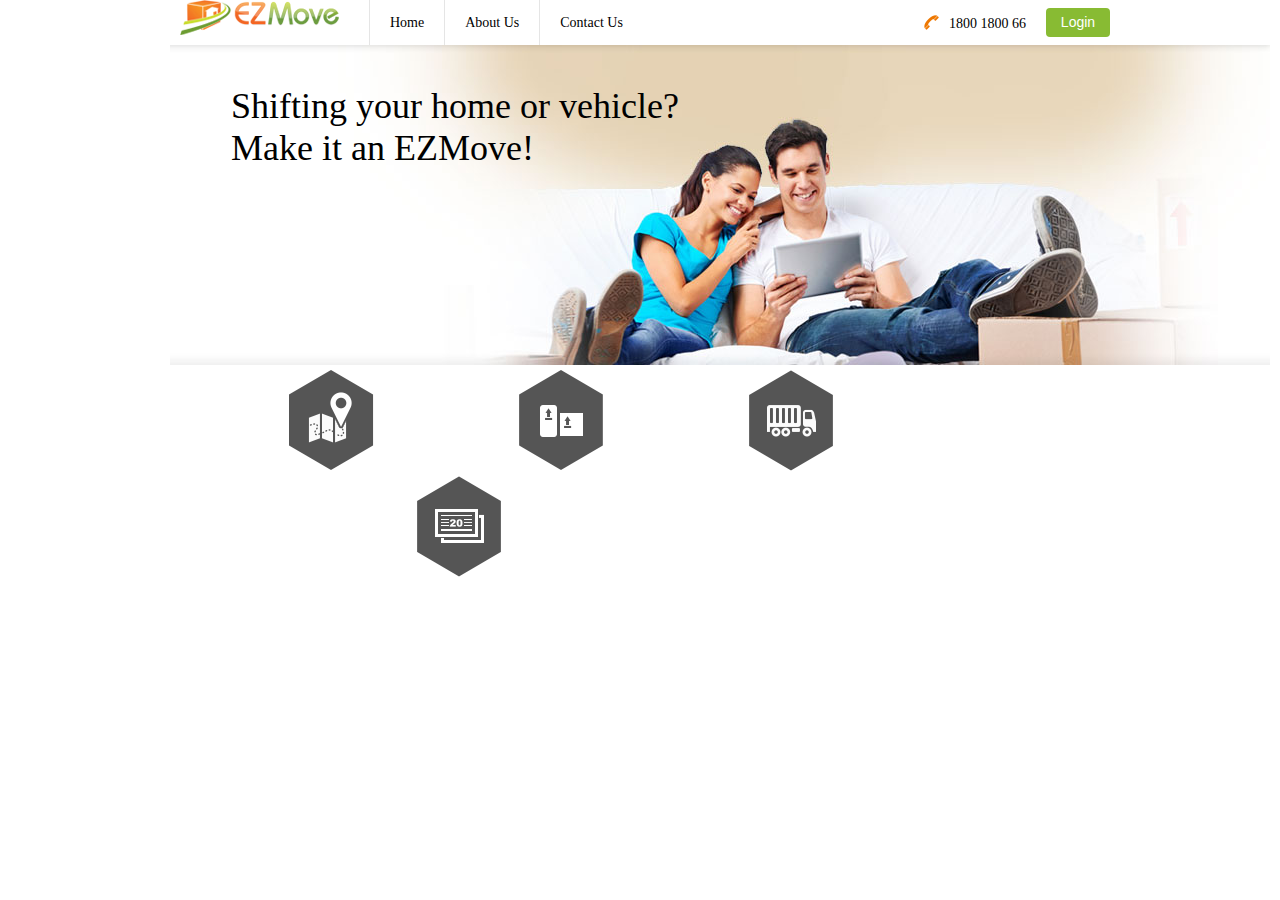
==== Assignment8_FrontEnd/Assighment6_html_css/index.html @ 860c9b88 "Assignmnet6 HTML CSS added" ====
<!DOCTYPE html>
<html>
	<head>
		<link rel="stylesheet" type="text/css" href="css/index.css">
		<title>
	
		HTML CSS ASSIGNMENT 6 EZMOVE
	
		</title>
	</head>
<body>
	<div id="header">
		<div class="wrapper">
			<a href="index.html" class="logo"></a>
			<ul class="navigation">
				<li>
					<a href="index.html">Home</a>
				</li>
				<li>
					<a href="index.html">About Us</a>
				</li>
				<li>
					<a href="index.html">Contact Us</a>
				</li>
				<li class="clear"></li>
			</ul>
			

			<input type="submit" class="login" value="Login"></input>
			<p>1800 1800 66</p>
			
			<a href="index.html" class="telephone"></a>
			<div class="clear"></div>
		</div>
		
	</div>

	<div id="banner">
		<div class="wrapper">
			<img src="images/banner.jpg"/><p>Shifting your home or vehicle?Make it an EZMove!</p>
			<div class="bannerList">
			<ul >
				<li>
				<img src="images/destination.png"></image>
				</li>
				<li>
				<img src="images/articles.png"></image>
				</li>
				<li>
				<img src="images/movers.png"></image>
				</li>
				<li>
				<img src="images/payment.png"></image>
				</li>
				<li class="clear"></li>
			</ul>
			</div>
		</div>
		
	</div>
</body>
</html>
---- Assignment8_FrontEnd/Assighment6_html_css/css/index.css ----
*
 	{
		margin:0;
		padding:0;
	}
	.wrapper
	{
		margin:auto;
		width:940px;
		position: relative;
	}
	.clear,.navigation li.clear,.bannerList li.clear
	{
		clear:both;
		float: none;
		height:0px;
		width:0px;
		padding: 0px;
		margin: 0px;
	}
	.logo
	{
		float: left;
		background-image: url("../images/logo.png");
		background-repeat: no-repeat;
		height:35px;
		width: 159px;
		margin-right: 30px;
		margin-left: 10px;
	}
	#header
	{
		
		font-size: 14px;
	}
	ul.navigation
	{
		float: left;

	}
	.navigation li
	{
		float: left;
		list-style-type: none;
		line-height: 45px;
		border-left: 1px solid #e5e5e5;
		
	}
	a:hover
	{
		color: #418bbd;
	}
	.navigation a
	{
		color: #000;
		padding: 0px 20px 0px 20px;
		text-decoration: none;
		display: block;
	}
	.navigation a:hover
	{
		color: #418bbd;
	}
	.login
	{
		float: right;
		font-size: 14px;
		color: #ffffff;
		background-color: #88bb33;
		border:none;
		width: 64px;
		line-height: 29px;
		border-radius: 4px;
		margin-left: 20px;
		margin-top: 8px;
	}
	#header p
	{
		float: right;
		margin-top: 16px;
		margin-left: 10px;
	}
	.telephone
	{
		float: right;
		margin-top: 15px;
		background-image: url("../images/telephone.png");
		background-repeat: no-repeat;
		height: 15px;
		width:15px;
	}
	#banner
	{
		background-color: #fff;
	}
	#banner p
	{
		position: absolute;
		top: 40px;
		left: 61px;
		width: 510px;
		font-size: 36px;
		font-weight: normal;
	}
	.bannerList	
	{
		width: 720px;
		margin: auto;
	}
	.bannerList li
	{
		float: left;
		list-style-type: none;
		margin-left: 128px;
	}
	.bannerList li:first-child
	{
		margin-left: 0px;
	}
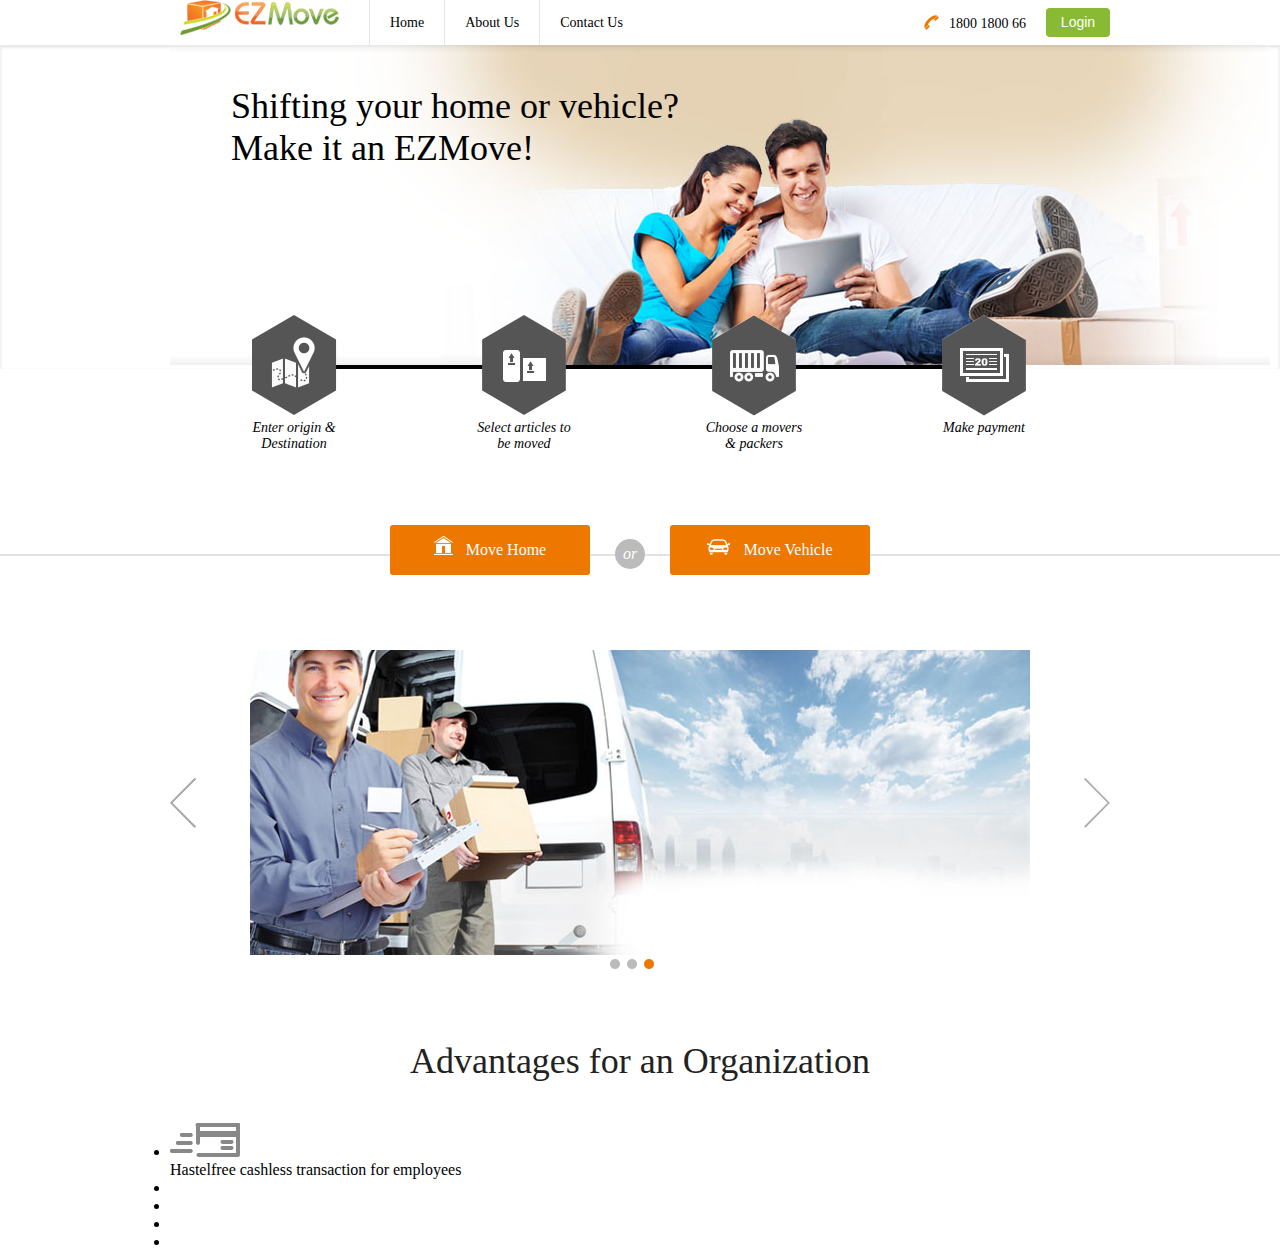
==== commit 7305f69b: "Assignment 6 HTML CSS added" ====
--- a/Assignment8_FrontEnd/Assighment6_html_css/index.html
+++ b/Assignment8_FrontEnd/Assighment6_html_css/index.html
@@ -35,28 +35,72 @@
 		
 	</div>
 
-	<div id="banner">
+	<div id="banner" class="bannershadow">
 		<div class="wrapper">
-			<img src="images/banner.jpg"/><p>Shifting your home or vehicle?Make it an EZMove!</p>
+			<img src="images/banner.jpg"/><p class="heading">Shifting your home or vehicle?Make it an EZMove!</p>
 			<div class="bannerList">
-			<ul >
+			<ul>
 				<li>
 				<img src="images/destination.png"></image>
+				<p>Enter origin & Destination</p>
 				</li>
 				<li>
 				<img src="images/articles.png"></image>
+				<p>Select articles to be moved</p>
 				</li>
 				<li>
 				<img src="images/movers.png"></image>
+				<p>Choose a movers & packers</p>
 				</li>
 				<li>
 				<img src="images/payment.png"></image>
+				<p>Make payment</p>
 				</li>
 				<li class="clear"></li>
 			</ul>
 			</div>
+			<div class="line"></div>
+			<ul class="moveButtons">
+				<li>
+					<div class="bannerButtons"><img src="images/home_icon.png"/>Move Home</div>
+				</li>
+				<li>
+					<div class="circle">or</div>
+				</li>
+				<li>
+					<div class="bannerButtons"><img src="images/car_icon.png"/>Move Vehicle</div>
+				</li>
+				<li class="clear"></li>
+			</ul>
+
 		</div>
 		
 	</div>
+	<div id="content">
+		<div class="wrapper">
+			<a href="index.html" class="leftArrow"></a><img src="images/content_banner.jpg"/><a href="index.html" class="rightArrow"></a>
+			<div class="clear"></div>
+			<img src="images/dots.png" class="dots" />
+			<h1>Advantages for an Organization</h1>
+			<div>
+				<ul>
+					<li>
+						<img src="images/transaction_icon.png"/>
+						<p>Hastelfree cashless transaction for employees</p>
+					</li>
+					<li>
+						
+					</li>
+					<li>
+						
+					</li>
+					<li>
+						
+					</li>
+					<li class="clear"></li>
+				</ul>
+			</div>
+		</div>
+	</div>
 </body>
 </html>--- a/Assignment8_FrontEnd/Assighment6_html_css/css/index.css
+++ b/Assignment8_FrontEnd/Assighment6_html_css/css/index.css
@@ -9,7 +9,7 @@
 		width:940px;
 		position: relative;
 	}
-	.clear,.navigation li.clear,.bannerList li.clear
+	.clear,.navigation li.clear,.bannerList li.clear,.moveButtons li.clear
 	{
 		clear:both;
 		float: none;
@@ -93,7 +93,14 @@
 	{
 		background-color: #fff;
 	}
-	#banner p
+	.bannershadow
+	{
+		/*background: url("../images/banner_gredient.png") repeat-x;*/
+		box-shadow: inset 0px 2px 3px 1px #eaeaea;
+
+	
+	}
+	.heading
 	{
 		position: absolute;
 		top: 40px;
@@ -104,16 +111,127 @@
 	}
 	.bannerList	
 	{
-		width: 720px;
+		width: 792px;
 		margin: auto;
+		position: absolute;
+		top: 269px;
+		left: 73px;
+		z-index: 1;
 	}
 	.bannerList li
 	{
 		float: left;
 		list-style-type: none;
+		width:102px;
 		margin-left: 128px;
-	}
-	.bannerList li:first-child
+		font-size: 14px;
+	}
+	.bannerList p 
+	{
+		text-align: center;
+		font-style: italic;
+		width: 102px;
+	}
+	.bannerList ul li:first-child
 	{
 		margin-left: 0px;
 	}
+	.line
+	{
+		position: absolute;
+		top: 320px;
+		left: 100px;
+		width: 750px;
+		border-bottom:4px solid #000;
+		z-index: 0;
+	}
+	.bannerButtons
+	{
+		border-radius: 3px;
+		background-color: #ee7700;
+		line-height: 50px;
+		width: 200px;
+		text-align: center;
+		color: #fff;
+	}
+	ul.moveButtons
+	{
+		position: absolute;
+		top: 480px;
+		left: 220px;
+		width: 481px;
+	}
+	.moveButtons li
+	{
+		float: left;
+
+		list-style-type: none;
+		margin-left: 25px;
+	}
+	.moveButtons li:first-child
+	{
+		margin-left: 0px;
+	}
+	.moveButtons img
+	{
+		margin-right: 13px;
+	}
+	#content
+	{
+		margin-top: 185px;
+		border-top: 2px solid #e2e2e2;
+		padding-top: 94px;
+	}
+	.circle
+	{
+		border-radius: 25px;
+		width: 30px;
+		height: 30px;
+		color: #fff;
+		line-height: 30px;
+		text-align: center;
+		margin-top: 14px;
+		background-color: #bbbbbb;
+		font-style: italic;
+	}
+	.contentImage
+	{
+		background-image: url("../images/content_banner.jpg");
+		width: 780px;
+		height: 305px;
+		
+		
+	}
+	.leftArrow
+	{
+		float: left;
+		background-image: url("../images/arrowleft_icon.png");
+		background-repeat: no-repeat;
+		height: 50px;
+		width:26px;
+		margin-top: 128px;
+		margin-right: 54px;
+	}
+	.rightArrow
+	{
+		float: right;
+		background-image: url("../images/arrow.png");
+		background-repeat: no-repeat;
+		height: 50px;
+		width:26px;
+		margin-top: 128px;
+	}
+	.dots
+	{
+		margin-left: 440px;
+		margin-bottom: 67px;
+
+	}
+	#content h1
+	{
+		font-size: 36px;
+		text-align: center;
+		font-weight: normal;
+		color: #222222;
+		margin-bottom: 41px;
+	}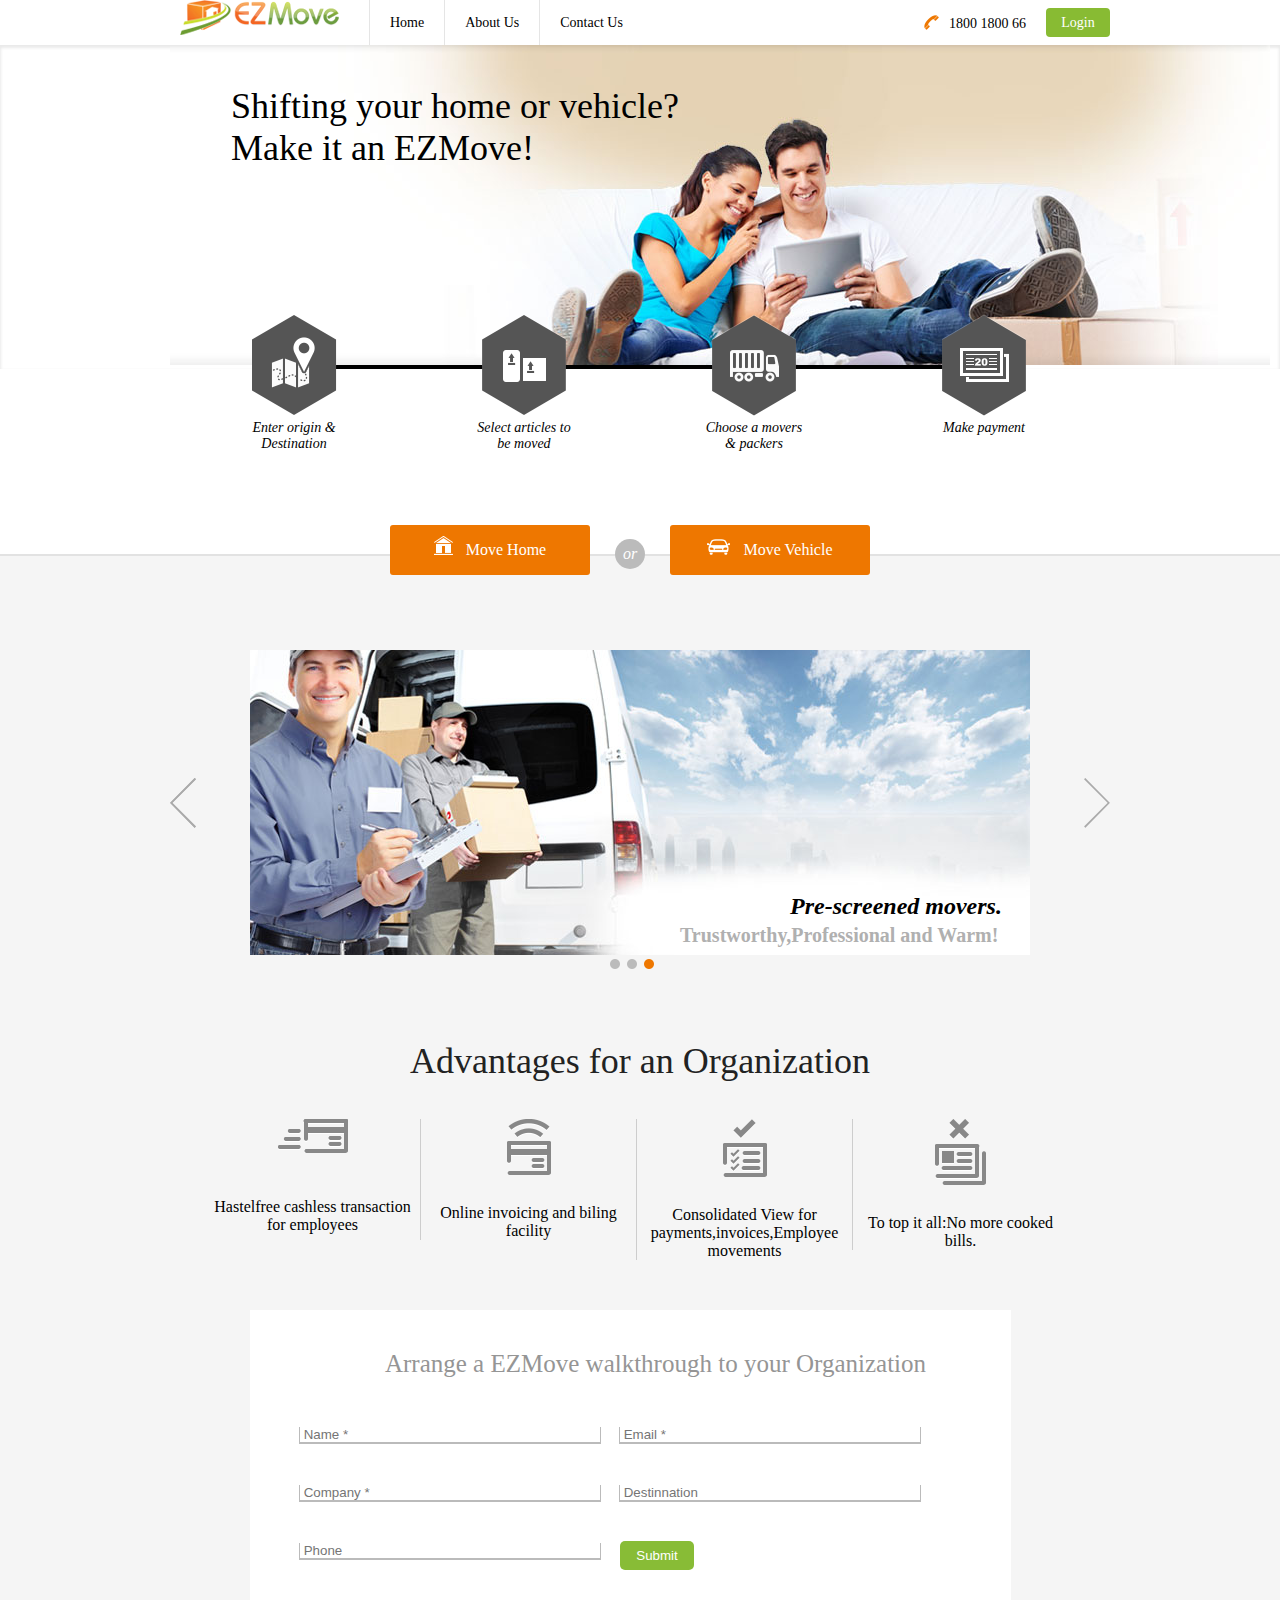
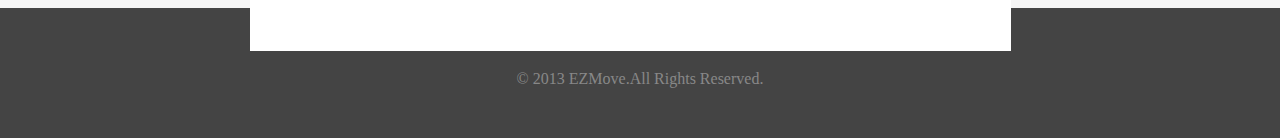
==== commit 6d0d1024: "Assignment 6 HTML CSS modified and added" ====
--- a/Assignment8_FrontEnd/Assighment6_html_css/index.html
+++ b/Assignment8_FrontEnd/Assighment6_html_css/index.html
@@ -1,106 +1,142 @@
-<!DOCTYPE html>
-<html>
-	<head>
-		<link rel="stylesheet" type="text/css" href="css/index.css">
-		<title>
-	
-		HTML CSS ASSIGNMENT 6 EZMOVE
-	
-		</title>
-	</head>
-<body>
-	<div id="header">
-		<div class="wrapper">
-			<a href="index.html" class="logo"></a>
-			<ul class="navigation">
-				<li>
-					<a href="index.html">Home</a>
-				</li>
-				<li>
-					<a href="index.html">About Us</a>
-				</li>
-				<li>
-					<a href="index.html">Contact Us</a>
-				</li>
-				<li class="clear"></li>
-			</ul>
-			
-
-			<input type="submit" class="login" value="Login"></input>
-			<p>1800 1800 66</p>
-			
-			<a href="index.html" class="telephone"></a>
-			<div class="clear"></div>
-		</div>
-		
-	</div>
-
-	<div id="banner" class="bannershadow">
-		<div class="wrapper">
-			<img src="images/banner.jpg"/><p class="heading">Shifting your home or vehicle?Make it an EZMove!</p>
-			<div class="bannerList">
-			<ul>
-				<li>
-				<img src="images/destination.png"></image>
-				<p>Enter origin & Destination</p>
-				</li>
-				<li>
-				<img src="images/articles.png"></image>
-				<p>Select articles to be moved</p>
-				</li>
-				<li>
-				<img src="images/movers.png"></image>
-				<p>Choose a movers & packers</p>
-				</li>
-				<li>
-				<img src="images/payment.png"></image>
-				<p>Make payment</p>
-				</li>
-				<li class="clear"></li>
-			</ul>
-			</div>
-			<div class="line"></div>
-			<ul class="moveButtons">
-				<li>
-					<div class="bannerButtons"><img src="images/home_icon.png"/>Move Home</div>
-				</li>
-				<li>
-					<div class="circle">or</div>
-				</li>
-				<li>
-					<div class="bannerButtons"><img src="images/car_icon.png"/>Move Vehicle</div>
-				</li>
-				<li class="clear"></li>
-			</ul>
-
-		</div>
-		
-	</div>
-	<div id="content">
-		<div class="wrapper">
-			<a href="index.html" class="leftArrow"></a><img src="images/content_banner.jpg"/><a href="index.html" class="rightArrow"></a>
-			<div class="clear"></div>
-			<img src="images/dots.png" class="dots" />
-			<h1>Advantages for an Organization</h1>
-			<div>
-				<ul>
-					<li>
-						<img src="images/transaction_icon.png"/>
-						<p>Hastelfree cashless transaction for employees</p>
-					</li>
-					<li>
-						
-					</li>
-					<li>
-						
-					</li>
-					<li>
-						
-					</li>
-					<li class="clear"></li>
-				</ul>
-			</div>
-		</div>
-	</div>
-</body>
+<!DOCTYPE html>
+<html>
+	<head>
+		<link rel="stylesheet" type="text/css" href="css/index.css">
+		<title>
+	
+		HTML CSS ASSIGNMENT 6 EZMOVE
+	
+		</title>
+	</head>
+<body>
+	<div id="header">
+		<div class="wrapper">
+			<a href="index.html" class="logo"></a>
+			<ul class="navigation">
+				<li>
+					<a href="index.html">Home</a>
+				</li>
+				<li>
+					<a href="index.html">About Us</a>
+				</li>
+				<li>
+					<a href="index.html">Contact Us</a>
+				</li>
+				<li class="clear"></li>
+			</ul>
+			
+
+			<a href="index.html"><div class="login">Login</div></a>
+			<p>1800 1800 66</p>
+			
+			<a href="index.html" class="telephone"></a>
+			<div class="clear"></div>
+		</div>
+		
+	</div>
+
+	<div id="banner" class="bannershadow">
+		<div class="wrapper">
+			<img src="images/banner.jpg"/><p class="heading">Shifting your home or vehicle?Make it an EZMove!</p>
+			<div class="bannerList">
+			<ul>
+				<li>
+				<img src="images/destination.png"></image>
+				<p>Enter origin & Destination</p>
+				</li>
+				<li>
+				<img src="images/articles.png"></image>
+				<p>Select articles to be moved</p>
+				</li>
+				<li>
+				<img src="images/movers.png"></image>
+				<p>Choose a movers & packers</p>
+				</li>
+				<li>
+				<img src="images/payment.png"></image>
+				<p>Make payment</p>
+				</li>
+				<li class="clear"></li>
+			</ul>
+			</div>
+			<div class="line"></div>
+			<ul class="moveButtons">
+				<li>
+					<div class="bannerButtons"><img src="images/home_icon.png"/>Move Home</div>
+				</li>
+				<li>
+					<div class="circle">or</div>
+				</li>
+				<li>
+					<div class="bannerButtons"><img src="images/car_icon.png"/>Move Vehicle</div>
+				</li>
+				<li class="clear"></li>
+			</ul>
+
+		</div>
+		
+	</div>
+	<div id="content">
+		<div class="wrapper">
+			<a href="index.html" class="leftArrow"></a><img src="images/content_banner.jpg"/><a href="index.html" class="rightArrow"></a>
+			<div class="clear"></div>
+			<img src="images/dots.png" class="dots" />
+			<h1>Advantages for an Organization</h1>
+				
+				<h3>Pre-screened movers.</h3>
+				<h4>Trustworthy,Professional and Warm!</h4>
+				<ul class="contentList">
+					<li>
+				<img src="images/transaction_icon.png"/>
+		<p>Hastelfree cashless transaction for employees</p>
+					</li>
+					<li>
+				<img src="images/Onlinebill_icon.png"/>
+		<p>Online invoicing and biling facility</p>
+					</li>
+					<li>
+				<img src="images/consolidate_icon.png"/>
+			<p>Consolidated View for payments,invoices,Employee movements</p>
+					</li>
+					<li>
+<img src="images/cookedbills_icon.png"/>
+<p>To top it all:No more cooked bills.</p>
+						
+					</li>
+					<li class="clear"></li>
+				</ul>
+			<div class="walkthrough">
+<p>Arrange a EZMove walkthrough to your Organization</p>
+				<ul>
+					<li>
+		<input type="text" placeholder=" Name *" class="inputbox"/>
+					</li>
+					<li>
+		<input type="text" placeholder=" Email *" class="inputbox inputboxright"/>
+					</li>
+					<li>
+		<input type="text" placeholder=" Company *" class="inputbox"/>
+					</li>
+					<li>
+	<input type="text" placeholder=" Destinnation" class="inputbox"/>
+					</li>
+					<li>
+		<input type="text" placeholder=" Phone" class="inputbox"/>
+					</li>
+					<li>
+		<input type="submit" class="submit"/>
+					</li>
+					<li class="clear">
+					</li>
+				</ul>
+			</div>
+			<div class="clear"></div>
+		</div>
+	</div>
+	<div id="footer">
+		<div class="wrapper">
+			<p>&copy 2013 EZMove.All Rights Reserved.</p>
+		</div>	
+	</div>
+</body>
 </html>--- a/Assignment8_FrontEnd/Assighment6_html_css/css/index.css
+++ b/Assignment8_FrontEnd/Assighment6_html_css/css/index.css
@@ -1,237 +1,346 @@
-*
- 	{
-		margin:0;
-		padding:0;
-	}
-	.wrapper
-	{
-		margin:auto;
-		width:940px;
-		position: relative;
-	}
-	.clear,.navigation li.clear,.bannerList li.clear,.moveButtons li.clear
-	{
-		clear:both;
-		float: none;
-		height:0px;
-		width:0px;
-		padding: 0px;
-		margin: 0px;
-	}
-	.logo
-	{
-		float: left;
-		background-image: url("../images/logo.png");
-		background-repeat: no-repeat;
-		height:35px;
-		width: 159px;
-		margin-right: 30px;
-		margin-left: 10px;
-	}
-	#header
-	{
-		
-		font-size: 14px;
-	}
-	ul.navigation
-	{
-		float: left;
-
-	}
-	.navigation li
-	{
-		float: left;
-		list-style-type: none;
-		line-height: 45px;
-		border-left: 1px solid #e5e5e5;
-		
-	}
-	a:hover
-	{
-		color: #418bbd;
-	}
-	.navigation a
-	{
-		color: #000;
-		padding: 0px 20px 0px 20px;
-		text-decoration: none;
-		display: block;
-	}
-	.navigation a:hover
-	{
-		color: #418bbd;
-	}
-	.login
-	{
-		float: right;
-		font-size: 14px;
-		color: #ffffff;
-		background-color: #88bb33;
-		border:none;
-		width: 64px;
-		line-height: 29px;
-		border-radius: 4px;
-		margin-left: 20px;
-		margin-top: 8px;
-	}
-	#header p
-	{
-		float: right;
-		margin-top: 16px;
-		margin-left: 10px;
-	}
-	.telephone
-	{
-		float: right;
-		margin-top: 15px;
-		background-image: url("../images/telephone.png");
-		background-repeat: no-repeat;
-		height: 15px;
-		width:15px;
-	}
-	#banner
-	{
-		background-color: #fff;
-	}
-	.bannershadow
-	{
-		/*background: url("../images/banner_gredient.png") repeat-x;*/
-		box-shadow: inset 0px 2px 3px 1px #eaeaea;
-
-	
-	}
-	.heading
-	{
-		position: absolute;
-		top: 40px;
-		left: 61px;
-		width: 510px;
-		font-size: 36px;
-		font-weight: normal;
-	}
-	.bannerList	
-	{
-		width: 792px;
-		margin: auto;
-		position: absolute;
-		top: 269px;
-		left: 73px;
-		z-index: 1;
-	}
-	.bannerList li
-	{
-		float: left;
-		list-style-type: none;
-		width:102px;
-		margin-left: 128px;
-		font-size: 14px;
-	}
-	.bannerList p 
-	{
-		text-align: center;
-		font-style: italic;
-		width: 102px;
-	}
-	.bannerList ul li:first-child
-	{
-		margin-left: 0px;
-	}
-	.line
-	{
-		position: absolute;
-		top: 320px;
-		left: 100px;
-		width: 750px;
-		border-bottom:4px solid #000;
-		z-index: 0;
-	}
-	.bannerButtons
-	{
-		border-radius: 3px;
-		background-color: #ee7700;
-		line-height: 50px;
-		width: 200px;
-		text-align: center;
-		color: #fff;
-	}
-	ul.moveButtons
-	{
-		position: absolute;
-		top: 480px;
-		left: 220px;
-		width: 481px;
-	}
-	.moveButtons li
-	{
-		float: left;
-
-		list-style-type: none;
-		margin-left: 25px;
-	}
-	.moveButtons li:first-child
-	{
-		margin-left: 0px;
-	}
-	.moveButtons img
-	{
-		margin-right: 13px;
-	}
-	#content
-	{
-		margin-top: 185px;
-		border-top: 2px solid #e2e2e2;
-		padding-top: 94px;
-	}
-	.circle
-	{
-		border-radius: 25px;
-		width: 30px;
-		height: 30px;
-		color: #fff;
-		line-height: 30px;
-		text-align: center;
-		margin-top: 14px;
-		background-color: #bbbbbb;
-		font-style: italic;
-	}
-	.contentImage
-	{
-		background-image: url("../images/content_banner.jpg");
-		width: 780px;
-		height: 305px;
-		
-		
-	}
-	.leftArrow
-	{
-		float: left;
-		background-image: url("../images/arrowleft_icon.png");
-		background-repeat: no-repeat;
-		height: 50px;
-		width:26px;
-		margin-top: 128px;
-		margin-right: 54px;
-	}
-	.rightArrow
-	{
-		float: right;
-		background-image: url("../images/arrow.png");
-		background-repeat: no-repeat;
-		height: 50px;
-		width:26px;
-		margin-top: 128px;
-	}
-	.dots
-	{
-		margin-left: 440px;
-		margin-bottom: 67px;
-
-	}
-	#content h1
-	{
-		font-size: 36px;
-		text-align: center;
-		font-weight: normal;
-		color: #222222;
-		margin-bottom: 41px;
+*
+ 	{
+		margin:0;
+		padding:0;
+	}
+	.wrapper
+	{
+		margin:auto;
+		width:940px;
+		position: relative;
+	}
+	.clear,.navigation li.clear,.bannerList li.clear,.moveButtons li.clear,.contentList li.clear,.walkthrough li.clear
+	{
+		clear:both;
+		float: none;
+		height:0px;
+		width:0px;
+		padding: 0px;
+		margin: 0px;
+	}
+	.logo
+	{
+		float: left;
+		background-image: url("../images/logo.png");
+		background-repeat: no-repeat;
+		height:35px;
+		width: 159px;
+		margin-right: 30px;
+		margin-left: 10px;
+	}
+	#header
+	{
+		
+		font-size: 14px;
+	}
+	ul.navigation
+	{
+		float: left;
+
+	}
+	.navigation li
+	{
+		float: left;
+		list-style-type: none;
+		line-height: 45px;
+		border-left: 1px solid #e5e5e5;
+		
+	}
+	a:hover
+	{
+		color: #418bbd;
+	}
+	.navigation a
+	{
+		color: #000;
+		padding: 0px 20px 0px 20px;
+		text-decoration: none;
+		display: block;
+	}
+	.navigation a:hover
+	{
+		color: #418bbd;
+	}
+	.login
+	{
+		float: right;
+		font-size: 14px;
+		color: #ffffff;
+		background-color: #88bb33;
+		border:none;
+		width: 64px;
+		line-height: 29px;
+		border-radius: 4px;
+		margin-left: 20px;
+		margin-top: 8px;
+		text-align: center;
+
+	}
+	#header p
+	{
+		float: right;
+		margin-top: 16px;
+		margin-left: 10px;
+	}
+	.telephone
+	{
+		float: right;
+		margin-top: 15px;
+		background-image: url("../images/telephone.png");
+		background-repeat: no-repeat;
+		height: 15px;
+		width:15px;
+	}
+	#banner
+	{
+		background-color: #fff;
+	}
+	.bannershadow
+	{
+		/*background: url("../images/banner_gredient.png") repeat-x;*/
+		box-shadow: inset 0px 2px 3px 1px #eaeaea;
+
+	
+	}
+	.heading
+	{
+		position: absolute;
+		top: 40px;
+		left: 61px;
+		width: 510px;
+		font-size: 36px;
+		font-weight: normal;
+	}
+	.bannerList	
+	{
+		width: 792px;
+		margin: auto;
+		position: absolute;
+		top: 269px;
+		left: 73px;
+		z-index: 1;
+	}
+	.bannerList li
+	{
+		float: left;
+		list-style-type: none;
+		width:102px;
+		margin-left: 128px;
+		font-size: 14px;
+	}
+	.bannerList p 
+	{
+		text-align: center;
+		font-style: italic;
+		width: 102px;
+	}
+	.bannerList ul li:first-child
+	{
+		margin-left: 0px;
+	}
+	.line
+	{
+		position: absolute;
+		top: 320px;
+		left: 100px;
+		width: 750px;
+		border-bottom:4px solid #000;
+		z-index: 0;
+	}
+	.bannerButtons
+	{
+		border-radius: 3px;
+		background-color: #ee7700;
+		line-height: 50px;
+		width: 200px;
+		text-align: center;
+		color: #fff;
+	}
+	ul.moveButtons
+	{
+		position: absolute;
+		top: 480px;
+		left: 220px;
+		width: 481px;
+	}
+	.moveButtons li
+	{
+		float: left;
+
+		list-style-type: none;
+		margin-left: 25px;
+	}
+	.moveButtons li:first-child
+	{
+		margin-left: 0px;
+	}
+	.moveButtons img
+	{
+		margin-right: 13px;
+	}
+	#content
+	{
+		margin-top: 185px;
+		border-top: 2px solid #e2e2e2;
+		padding-top: 94px;
+		background-color:#f5f5f5;
+		padding-bottom:298px;
+	}
+	.circle
+	{
+		border-radius: 25px;
+		width: 30px;
+		height: 30px;
+		color: #fff;
+		line-height: 30px;
+		text-align: center;
+		margin-top: 14px;
+		background-color: #bbbbbb;
+		font-style: italic;
+	}
+	.contentImage
+	{
+		background-image: url("../images/content_banner.jpg");
+		width: 780px;
+		height: 305px;
+		
+		
+	}
+	.leftArrow
+	{
+		float: left;
+		background-image: url("../images/arrowleft_icon.png");
+		background-repeat: no-repeat;
+		height: 50px;
+		width:26px;
+		margin-top: 128px;
+		margin-right: 54px;
+	}
+	.rightArrow
+	{
+		float: right;
+		background-image: url("../images/arrow.png");
+		background-repeat: no-repeat;
+		height: 50px;
+		width:26px;
+		margin-top: 128px;
+	}
+	.dots
+	{
+		margin-left: 440px;
+		margin-bottom: 67px;
+
+	}
+	#content h1
+	{
+		font-size: 36px;
+		text-align: center;
+		font-weight: normal;
+		color: #222222;
+		margin-bottom: 37px;
+
+	}
+	ul.contentList
+	{
+		
+		width:870px;
+		margin:auto;
+		margin-bottom:50px;
+	}
+	.contentList li
+	{
+		float:left;
+		list-style-type:none;
+		width:215px;
+		text-align:center;
+		border-left: 1px solid #cdcdcd;
+		
+	}
+	.contentList img
+	{
+		margin-bottom:25px;
+	}
+	.contentList li:first-child img
+	{
+		margin-bottom: 41px;
+
+	}
+	.contentList li:first-child
+	{
+		border-left:none;
+	}
+	.walkthrough li
+	{
+		float:left;
+		list-style-type:none;
+	}
+	div.walkthrough
+	{
+		position:absolute;
+		top:660px;
+		left:80px;
+		width:711px;
+		background-color:#fff;
+		padding:40px 0px 52px 50px;
+	}
+	.inputbox
+	{
+		width:300px;
+		margin-right:20px;
+		border:ghostwhite;
+		box-shadow:0px 1px 0px 1px #bbbbbb;
+		margin-bottom:41px;
+		color: #bbbbbb;
+
+	}
+
+	.walkthrough ul
+	{
+		width:720px;
+		
+	}
+	.walkthrough p
+	{
+		text-align:center;
+		font-size:25px;
+		font-weight:normal;
+		margin-bottom:47px;
+		color: #959595;
+	}
+	.submit
+	{
+		background-color:#88bc36;
+		border:none;
+		width:74px;
+		line-height:29px;
+		color:white;
+		border-radius:5px;
+	}
+	#footer
+	{
+		background-color:#444444;
+		padding-top:62px;
+		padding-bottom:50px;
+	}
+	#footer p
+	{
+		text-align:center;
+		color:#888888;
+		
+	}
+	#content h3
+	{
+		position: absolute;
+		top: 243px;
+		left: 620px;
+		font-style: italic;
+		font-size: 24px;
+	}
+	#content h4
+	{
+		position: absolute;
+		top: 274px;
+		left: 510px;
+		color: #b0b0b0;
+		font-size: 20px;
 	}